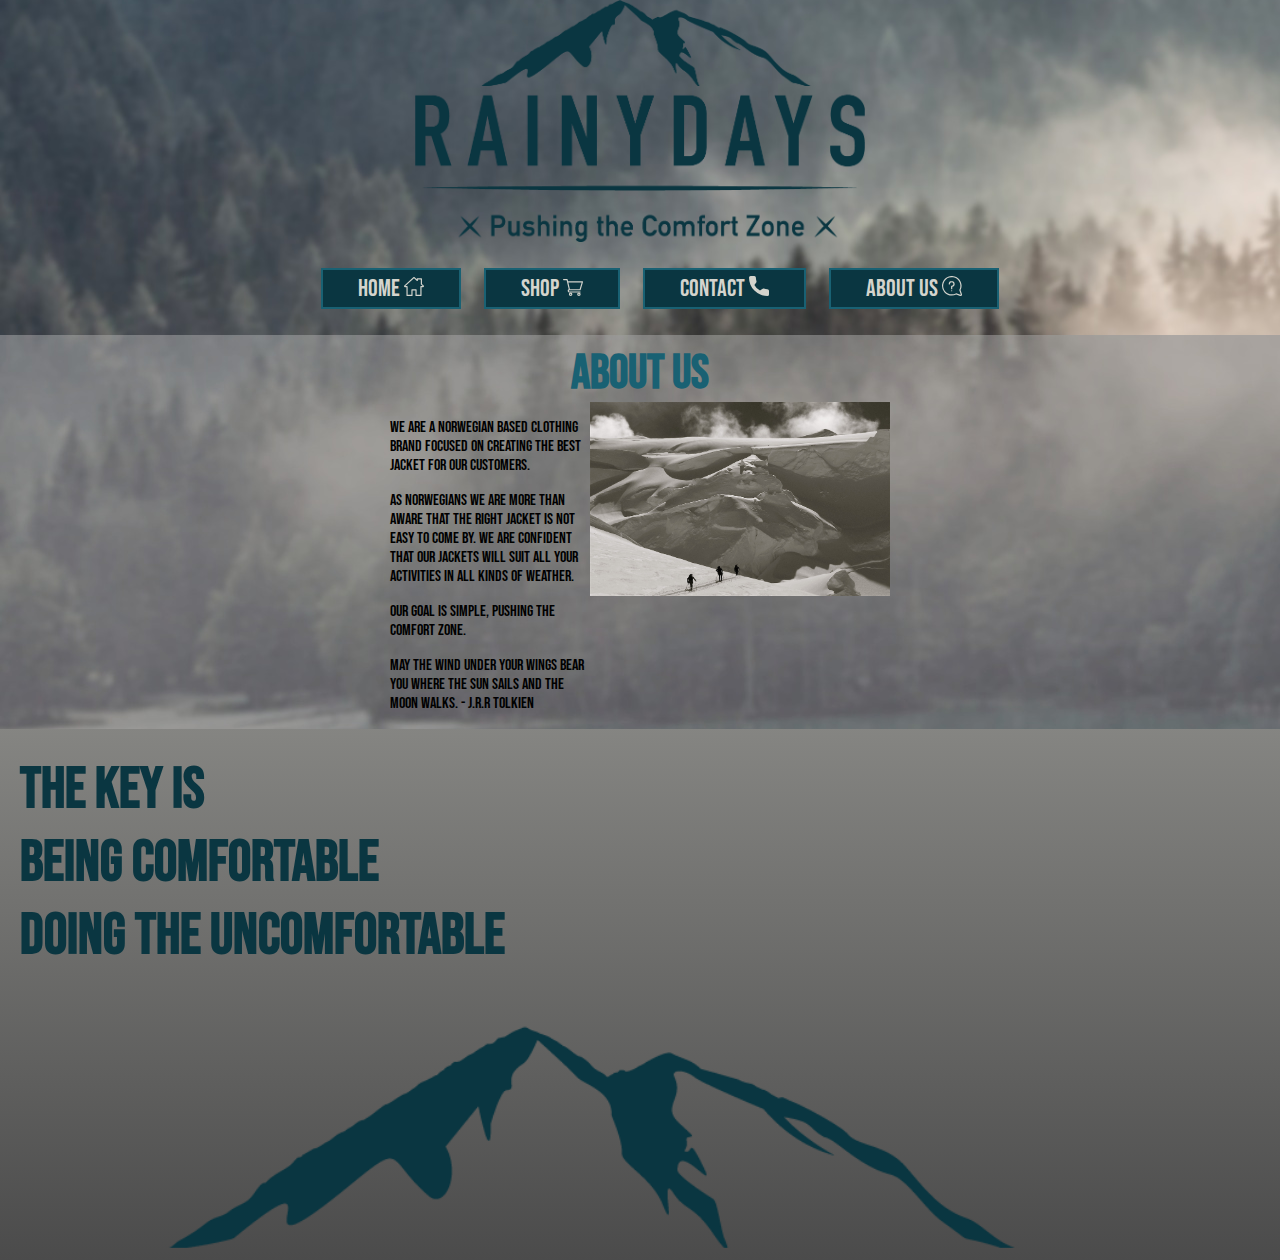
==== about.html @ 0f5a681a "checkoutpage, contactpage html almost complete" ====
<!DOCTYPE html>
<html lang="en">

<head>
  <title>Rainydays About us</title>
  <meta name="viewport" content="width=device-width, initial-scale=1.0">
  <meta name="description" content="About Rainydays">
  <link rel="preconnect" href="https://fonts.googleapis.com">
  <link rel="preconnect" href="https://fonts.gstatic.com" crossorigin>
  <link href="https://fonts.googleapis.com/css2?family=Bebas+Neue&display=swap" rel="stylesheet">
  <link href="../css/styles.css" rel="stylesheet">
</head>

<body>
  <header>
    <div class="logo_container">
      <img class="logo" src="images/RainyDays_Logo.png" alt="Rainydayslogo">
      <nav>
        <ul>
          <li><a href="index.html">Home <img class="home_icon icon" src="icons/Group_44.svg" alt="home icon"></a></li>
          <li><a href="shop.html">Shop <img class="shop_icon icon" src="icons/shopping-cart.svg" alt="shop icon"></a></li>
          <li><a href="contact.html">Contact <img class="contact_icon icon" src="icons/call.svg" alt="contact icon"></a></li>
          <li><a href="about.html">About Us <img class="about_icon icon" src="icons/question.svg" alt="about us icon"></a></li>
        </ul>
      </nav>
    </div>
  </header>

  <main class="main_about main_shop">
    <h1 id="about_h1">About us</h1>
    <section class="about_container">
        <div class="about_1">
          <p>We are a Norwegian
          based clothing brand
          focused on creating the
          best jacket for our
          customers.</p>
          <p>As Norwegians we are
          more than aware that the right jacket is
          not easy to come by. We are confident
          that our jackets will suit all your activities
          in all kinds of weather.</p>
          <p>Our goal is simple,
          Pushing the comfort zone.</p>
          <p>May the wind under your wings
          bear you where the sun sails
          and the moon walks. - J.R.R Tolkien</p>
        </div>
      <div class="about_2"><img src="./images/threeskiiers.jpg" alt="Skiiers on a snowy mountain"></div>
    </section>
  </main>

  <footer class="footer_checkout">
    <section>
      <div class="quotes_footer quotes_shop">
        <h2>The <span class="key">key</span> is</h2>
        <h2>being <span class="comfortable">comfortable</span></h2>
        <h2>doing the <span class="uncomfortable">uncomfortable</span></h2>
      </div>
    </section>
    <img class="footer_logo" src="images/logo_mountain.png" alt="Mountain from rainydays logo">
  </footer>
</body>

</html>
---- css/styles.css ----
html,
body {
  max-width: 100%;
}

body {
  font-family: "Bebas neue", Verdana, Geneva, Tahoma, sans-serif;
  margin: 0;
}

.top_container img {
  width: 100%;
}

/* color styling */

body {
  background: linear-gradient(#d4d4cd, #4b4b4b);
}
/* HEADER */

header {
  background-image: url(../images/frontpagebackground.jpg);
  background-position-y: -1020px;
}

.logo_container {
  display: flex;
  justify-content: center;
  text-align: center;
  flex-direction: column;
}

.logo {
  width: 450px;
  margin: 0 auto;
}

/* MAIN */
.main_home {
  display: grid;
  grid-template-columns: 1fr 1fr;
}

nav li {
  display: inline-block;
  padding: 4px 35px 4px 35px;
  background-color: #0a3641;
  border: 2px solid;
  color: #196173;
  margin: 10px;
  font-size: 1.5em;
}

a {
  text-decoration: none;
  color: #d4d4cd;
}

.icon {
  width: 20px;
  height: auto;
}

.top_container {
  display: flex;
  width: 100%;
}

.top_container div {
  display: flex;
  justify-content: center;
  flex-wrap: wrap;
  border: 2px solid #196173;
}

#yellowjacket {
  border-left: 2px solid #196173;
  border-right: 1px solid #196173;
  border-top: 2px solid #196173;
  border-bottom: 2px solid #196173;
  box-sizing: border-box;
}

#brownjacket {
  border-left: 1px solid #196173;
  border-right: 2px solid #196173;
  border-top: 2px solid #196173;
  border-bottom: 1px solid #196173;
  box-sizing: border-box;
}

/* QUOTES */

.quotes {
  flex-direction: column;
  text-align: left;
  border-right: 1px solid #196173;
  border-bottom: 2px solid #196173;
  border-left: 2px solid #196173;
  background: linear-gradient(to right, #d4d4cd, #808080);
}

.quotes h1 {
  color: #0a3641;
  margin-left: 20px;
  line-height: 30px;
  font-size: 4vw;
}

.news_container {
  text-align: center;
  padding: 60px 20px;
  font-size: 4vw;
  border-left: 1px solid #196173;
  border-right: 2px solid #196173;
  border-top: 1px solid #196173;
  border-bottom: 2px solid #196173;
  background: linear-gradient(to left, #d4d4cd, #808080);
}

.news_container a {
  color: #0a3641;
}

.blue_shop_icon {
  width: 3.2vw;
  margin-left: 10px;
}

/* Quotes Footer */

.quotes_footer {
  font-size: 3vw;
  line-height: 25px;
  margin-left: 20px;
  text-align: left;
  color: #0a3641;
}

/* INSTAGRAM */

.instagram_container {
  display: flex;
  flex-wrap: wrap;
  max-height: 10px;
  margin-top: 30px;
}

.instagram_item {
  width: 10vw;
  height: auto;
  border: #196173 solid 2px;
  flex: 1;
  margin: 10px 10px 0px 10px;
}

figure {
  margin: 0px;
  padding: 0px;
}

.instagram_container > * {
}

.instagram_text {
  color: #d4d4cd;
  font-size: 3vw;
  padding-left: 10px;
}

.instagram_icon {
  width: 2vw;
  height: auto;
}

/* FOOTER */

footer {
  display: flex;
  flex-direction: column;
}

.footer_logo {
  width: 90vw;
  align-items: center;
  justify-content: center;
}

/* SHOP PAGE ****************************************************************************************************************************************/

.products {
  display: flex;
  align-items: center;
  justify-content: center;
  margin: 0px 50px 50px 0px;
  flex-wrap: wrap;
  padding-top: 50px;
}

.product {
  border: 2px solid #196173;
  margin-right: 50px;
  margin-left: 50px;
}

.product_price {
  margin-left: 50px;
  background-color: #196173;
  padding-top: 10px;
  margin-top: -40px;
  margin-right: 50px;
  color: #d4d4cd;
}

.product_price h3 {
  margin-left: 4px;
  font-weight: 400;
  font-size: 1.5em;
}

.price {
  float: right;
  margin-right: 4px;
}

.main_shop {
  background-image: url(../images/frontpagebackground2.jpg);
  background-repeat: no-repeat;
  background-position-y: -1355px;
}

/* Product Specific page ********************************************************************************/

.cta {
  background-color: #196173;
  color: #d4d4cd;
  padding: 10px 20px;
  border-radius: 30px;
  font-size: 1em;
  font-weight: bold;
  font-family: tahoma;
  text-transform: uppercase;
  margin-top: 360px;
  margin-left: -30px;
}

/* Checkout Page ****************************************************************************************/

#checkout_h1 {
  padding-top: 10px;
  font-size: 3em;
}

#checkout_h2 {
  display: flex;
  align-items: center;
  font-weight: 400;
  font-size: 1.7em;
}

.main_checkout h1 {
  display: flex;
  margin: 0 auto;
  align-items: center;
  justify-content: center;
}

.main_checkout {
  color: #d4d4cd;
  height: 500px;
}

.checkout_container {
  display: flex;
  justify-content: center;
  flex-wrap: wrap;
}

.checkout_container > * {
  margin-right: 40px;
}

.checkout_info {
  border: 2px solid #196173;
  width: 250px;
  height: 200px;
  margin-top: 71.2px;
}

.checkout_info p {
  margin-left: 10px;
  text-align: left;
}

.form1 {
  border: 2px solid #196173;
  display: flex;
  flex-direction: column;
  padding: 10px;
}

.form_container {
  flex-direction: column;
  display: flex;
  align-items: center;
  margin-top: -10px;
}

.cta_checkout {
  background-color: #196173;
  color: #d4d4cd;
  padding: 10px 20px;
  border-radius: 30px;
  font-size: 1em;
  font-weight: bold;
  font-family: tahoma;
  text-transform: uppercase;
  text-align: center;
  justify-self: start;
}

.product_container {
  display: grid;
  grid-template-rows: 1fr auto;
}

.checkout_product {
  display: flex;
  height: 200px;
  border: 2px solid #196173;
  margin-top: 71.2px;
}

/* CHECKOUT SUCCESS PAGE *******************************************************************************************************************************************************/

.main_checkout_success {
  margin-bottom: 20px;
  height: 620px;
  color: #196173;
}

.checkout_text_container {
  display: flex;
  flex-direction: column;
  align-items: center;
  padding-top: 20px;
}

.success_container {
  display: flex;
  flex-direction: row;
  justify-content: center;
}

.product_success {
  display: flex;
  height: 200px;
  border: 2px solid #196173;
  margin-right: 50px;
}

.info_success {
  border: 2px solid #196173;
  width: 250px;
  height: 200px;
}

/* CONTACT-US PAGE *******************************************************************************************************************************************************/

.main_contact {
  height: 500px;
}

#contact_h1 {
  display: flex;
  justify-content: center;
  margin: 0;
  padding-top: 10px;
  font-size: 3em;
  color: #196173;
}

.contact_info_container {
  display: flex;
  flex-direction: row;
  border: 2px solid #196173;
  color: #196173;
  width: 300px;
  height: auto;
}

.contact_container {
  display: flex;
  align-items: center;
  flex-direction: column;
}

.icon_contact {
  display: flex;
  flex-direction: column;
  padding-right: 10px;
  padding-left: 10px;
}

.icon_contact img {
  width: 22px;
  height: auto;
}

.icon_pin {
  margin-top: 38px;
}

.icon_mail {
  margin-top: 17px;
}

.icon_caller {
  margin-top: 10px;
}

.form_contact {
  display: flex;
  flex-direction: column;
  flex: 0;
  width: 300px;
  height: auto;
  color: #196173;
  padding-top: 10px;

}

/* ABOUT-US PAGE *******************************************************************************************************************************************************/

#about_h1 {
  display: flex;
  justify-content: center;
  margin: 0;
  padding-top: 10px;
  font-size: 3em;
  color: #196173;
}

.about_container {
  display: flex;
  justify-content: center;
  width: 500px;
  height: auto;
  margin: 0 auto;
}

.about_1 {
  padding-top: 0;

}

.about_2 {

}

.about_2 img {
  width: 300px;
  height: auto;
}
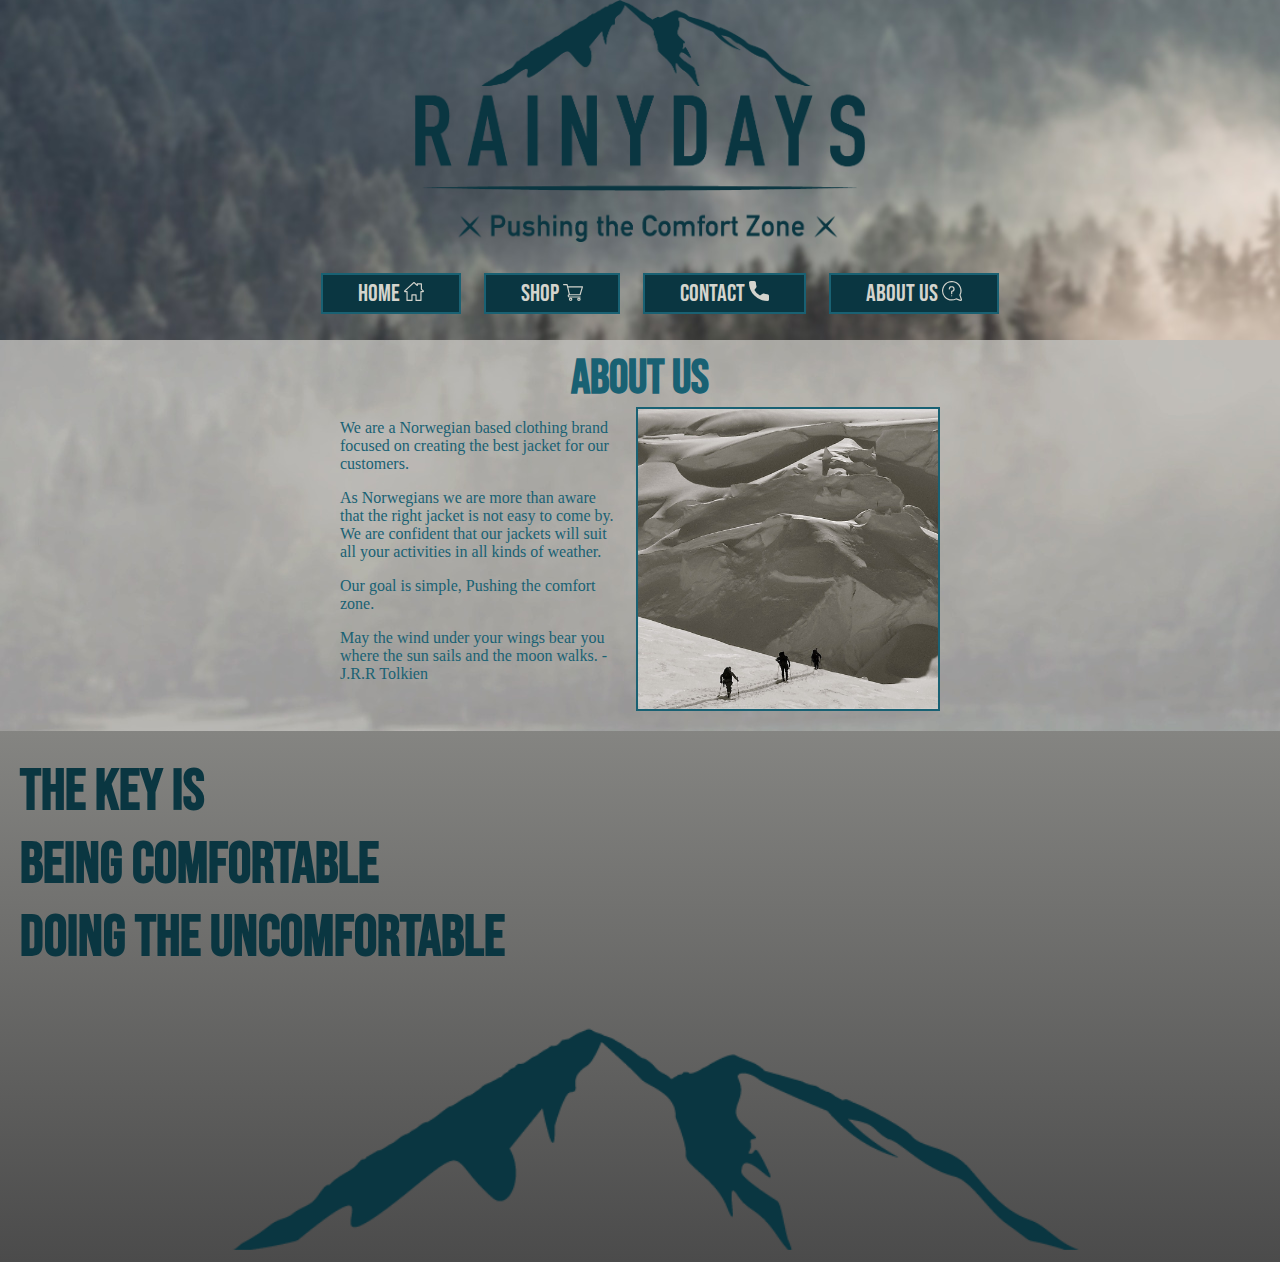
==== commit 41379cee: "Added link to logo in header" ====
--- a/about.html
+++ b/about.html
@@ -14,7 +14,7 @@
 <body>
   <header>
     <div class="logo_container">
-      <img class="logo" src="images/RainyDays_Logo.png" alt="Rainydayslogo">
+      <a href="/index.html"><img class="logo" src="images/RainyDays_Logo.png" alt="Rainydayslogo"></a>
       <nav>
         <ul>
           <li><a href="index.html">Home <img class="home_icon icon" src="icons/Group_44.svg" alt="home icon"></a></li>
--- a/css/styles.css
+++ b/css/styles.css
@@ -185,6 +185,7 @@
   width: 90vw;
   align-items: center;
   justify-content: center;
+  margin: 0 auto;
 }
 
 /* SHOP PAGE ****************************************************************************************************************************************/
@@ -225,7 +226,7 @@
 }
 
 .main_shop {
-  background-image: url(../images/frontpagebackground2.jpg);
+  background-image: url(../images/frontpagebackground3.jpg);
   background-repeat: no-repeat;
   background-position-y: -1355px;
 }
@@ -267,14 +268,13 @@
 }
 
 .main_checkout {
-  color: #d4d4cd;
-  height: 500px;
+  color: #196173;
+  height: 530px;
 }
 
 .checkout_container {
   display: flex;
   justify-content: center;
-  flex-wrap: wrap;
 }
 
 .checkout_container > * {
@@ -318,11 +318,7 @@
   text-transform: uppercase;
   text-align: center;
   justify-self: start;
-}
-
-.product_container {
-  display: grid;
-  grid-template-rows: 1fr auto;
+  margin-top: 10px;
 }
 
 .checkout_product {
@@ -330,21 +326,45 @@
   height: 200px;
   border: 2px solid #196173;
   margin-top: 71.2px;
-}
-
+  margin-right: 20px;
+}
+
+.checkout_bottom_container {
+  display: flex;
+}
 /* CHECKOUT SUCCESS PAGE *******************************************************************************************************************************************************/
 
 .main_checkout_success {
   margin-bottom: 20px;
-  height: 620px;
-  color: #196173;
+  height: 600px;
+  color: #196173;
+  padding-top: 10px;
+  padding-bottom: 5px;
+}
+
+.success_border {
+  border: 2px solid #196173;
+  height: auto;
+  margin: 0 auto;
+  padding-bottom: 10px;
+}
+
+#success_h1 {
+  font-size: 3em;
+  margin: 0;
 }
 
 .checkout_text_container {
   display: flex;
   flex-direction: column;
   align-items: center;
-  padding-top: 20px;
+  padding-top: 30px;
+}
+
+.checkout_text_container p {
+  font-size: 1.2em;
+  margin: 0;
+  margin-bottom: 20px;
 }
 
 .success_container {
@@ -366,10 +386,15 @@
   height: 200px;
 }
 
+.info_success p {
+  margin-left: 20px;
+  margin-top: 22px;
+}
+
 /* CONTACT-US PAGE *******************************************************************************************************************************************************/
 
 .main_contact {
-  height: 500px;
+  height: 600px;
 }
 
 #contact_h1 {
@@ -386,7 +411,7 @@
   flex-direction: row;
   border: 2px solid #196173;
   color: #196173;
-  width: 300px;
+  width: 350px;
   height: auto;
 }
 
@@ -424,11 +449,35 @@
   display: flex;
   flex-direction: column;
   flex: 0;
-  width: 300px;
+  width: 350px;
   height: auto;
   color: #196173;
   padding-top: 10px;
-
+  font-size: 1.5em;
+}
+
+textarea,
+input {
+  resize: none;
+  background: transparent;
+  border: 2px solid #196173;
+}
+
+#message {
+  width: auto;
+  height: 100px;
+}
+
+.cta_contact {
+  background-color: #196173;
+  color: #d4d4cd;
+  border-radius: 30px;
+  font-size: 0.8em;
+  font-weight: bold;
+  font-family: tahoma;
+  text-transform: uppercase;
+  text-align: center;
+  margin-top: 10px;
 }
 
 /* ABOUT-US PAGE *******************************************************************************************************************************************************/
@@ -445,22 +494,59 @@
 .about_container {
   display: flex;
   justify-content: center;
-  width: 500px;
+  width: 600px;
   height: auto;
   margin: 0 auto;
+  align-items: center;
+  padding-bottom: 20px;
 }
 
 .about_1 {
-  padding-top: 0;
-
+  margin-right: 10px;
+}
+
+.about_1 p {
+  margin-top: 0px;
+  font-family: tahoma;
+  font-weight: 400;
+  color: #196173;
 }
 
 .about_2 {
-
+  margin-left: 10px;
 }
 
 .about_2 img {
+  display: flex;
   width: 300px;
   height: auto;
-}
-
+  border: 2px solid #196173;
+}
+
+/* MEDIA QUERYS *******************************************************************************************************************************************************/
+
+@media (max-width: 860px) {
+  main,
+  .main_shop,
+  header {
+    background-image: none;
+  }
+}
+
+@media (max-width: 800px) {
+  .checkout_product {
+    height: 100px;
+  }
+
+  .checkout_bottom_container {
+    flex-direction: column;
+  }
+
+  .checkout_info {
+    margin-top: 10px;
+    width: 200px;
+  }
+  .checkout_container {
+    padding-left: 30px;
+  }
+}
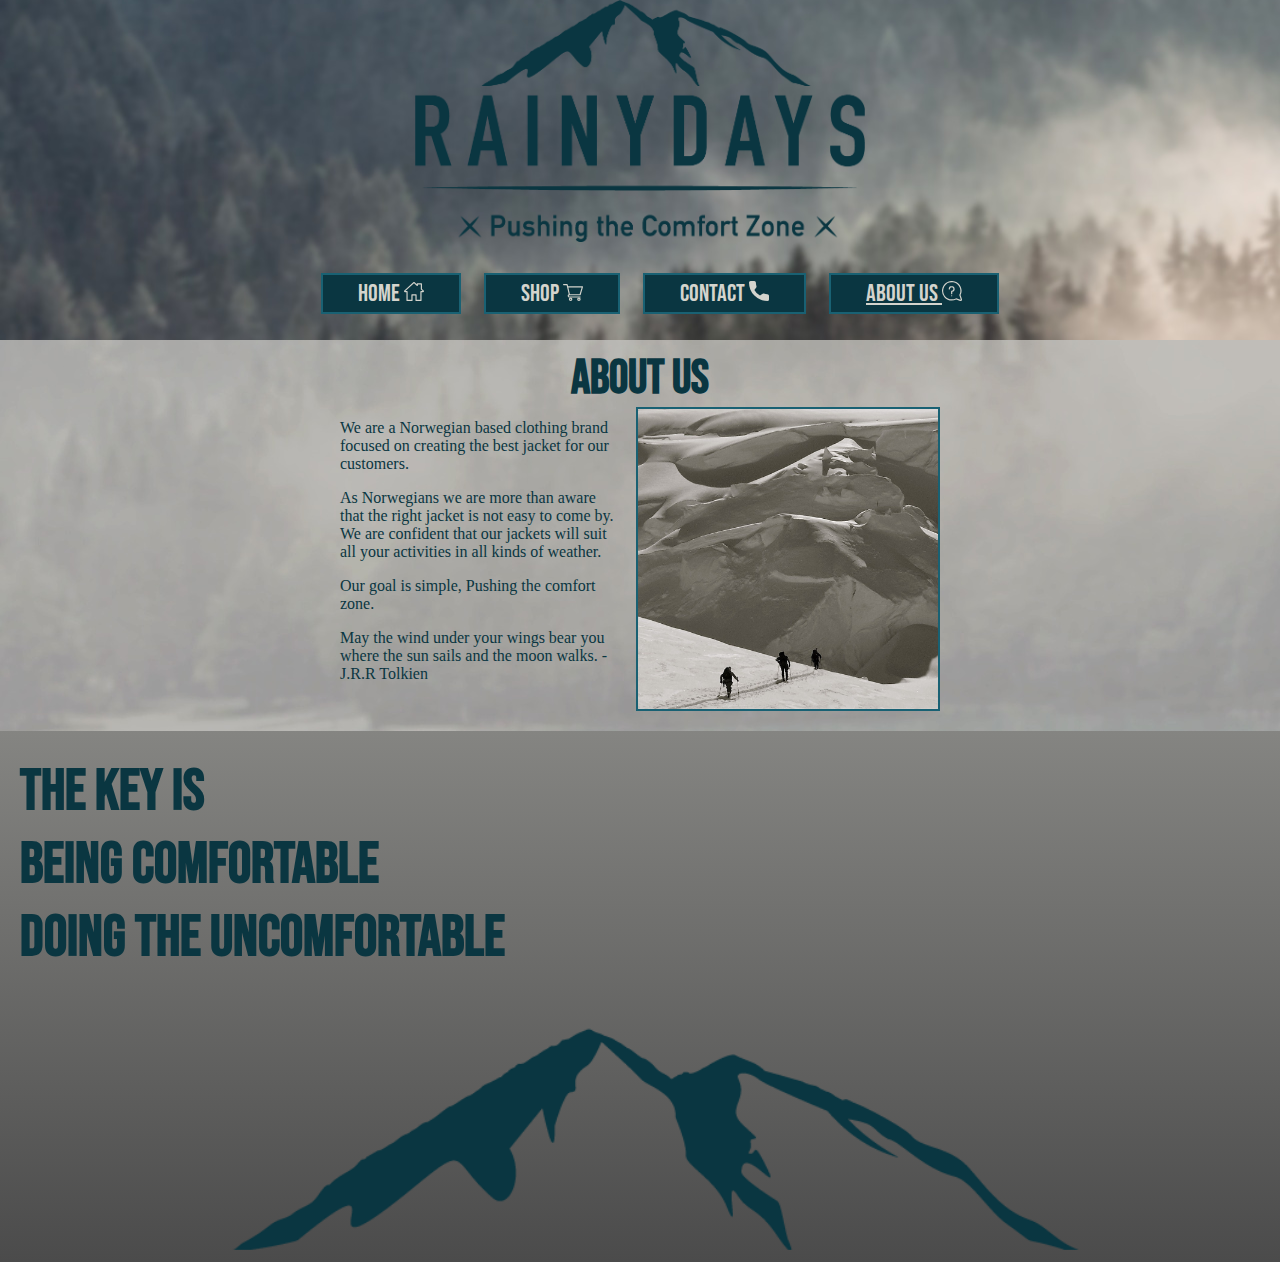
==== commit 11341206: "some styling for WCAG, added active class to NAV" ====
--- a/about.html
+++ b/about.html
@@ -2,7 +2,7 @@
 <html lang="en">
 
 <head>
-  <title>Rainydays About us</title>
+  <title>Rainydays | About</title>
   <meta name="viewport" content="width=device-width, initial-scale=1.0">
   <meta name="description" content="About Rainydays">
   <link rel="preconnect" href="https://fonts.googleapis.com">
@@ -20,7 +20,7 @@
           <li><a href="index.html">Home <img class="home_icon icon" src="icons/Group_44.svg" alt="home icon"></a></li>
           <li><a href="shop.html">Shop <img class="shop_icon icon" src="icons/shopping-cart.svg" alt="shop icon"></a></li>
           <li><a href="contact.html">Contact <img class="contact_icon icon" src="icons/call.svg" alt="contact icon"></a></li>
-          <li><a href="about.html">About Us <img class="about_icon icon" src="icons/question.svg" alt="about us icon"></a></li>
+          <li><a class="active" href="about.html">About Us <img class="about_icon icon" src="icons/question.svg" alt="about us icon"></a></li>
         </ul>
       </nav>
     </div>
--- a/css/styles.css
+++ b/css/styles.css
@@ -46,10 +46,14 @@
   display: inline-block;
   padding: 4px 35px 4px 35px;
   background-color: #0a3641;
-  border: 2px solid;
-  color: #196173;
+  border: 2px solid #196173;
+  color: #0a3641;
   margin: 10px;
   font-size: 1.5em;
+}
+
+.active {
+  text-decoration: underline;
 }
 
 a {
@@ -98,13 +102,13 @@
   border-right: 1px solid #196173;
   border-bottom: 2px solid #196173;
   border-left: 2px solid #196173;
-  background: linear-gradient(to right, #d4d4cd, #808080);
+  background: linear-gradient(to right, #d4d4cd, #c5c5bf, #808080);
 }
 
 .quotes h1 {
   color: #0a3641;
   margin-left: 20px;
-  line-height: 30px;
+  line-height: 90px;
   font-size: 4vw;
 }
 
@@ -123,9 +127,17 @@
   color: #0a3641;
 }
 
+.news_link {
+  display: flex;
+  justify-content: center;
+  align-items: center;
+  padding-top: 30px;
+}
+
 .blue_shop_icon {
   width: 3.2vw;
   margin-left: 10px;
+  margin-bottom: 6px;
 }
 
 /* Quotes Footer */
@@ -200,14 +212,14 @@
 }
 
 .product {
-  border: 2px solid #196173;
+  border: 2px solid #0a3641;
   margin-right: 50px;
   margin-left: 50px;
 }
 
 .product_price {
   margin-left: 50px;
-  background-color: #196173;
+  background-color: #0a3641;
   padding-top: 10px;
   margin-top: -40px;
   margin-right: 50px;
@@ -233,8 +245,23 @@
 
 /* Product Specific page ********************************************************************************/
 
+.products {
+  display: flex;
+  flex-direction: row;
+}
+
+.product_text {
+  display: flex;
+  width: 150px;
+  text-align: left;
+  font-family: futura-pt, sans-serif;
+  font-weight: 800;
+  color: #0a3641;
+  margin-top: 200px;
+}
+
 .cta {
-  background-color: #196173;
+  background-color: #0a3641;
   color: #d4d4cd;
   padding: 10px 20px;
   border-radius: 30px;
@@ -242,8 +269,9 @@
   font-weight: bold;
   font-family: tahoma;
   text-transform: uppercase;
-  margin-top: 360px;
-  margin-left: -30px;
+  margin-top: auto;
+  margin-bottom: 25px;
+  margin-left: -150px;
 }
 
 /* Checkout Page ****************************************************************************************/
@@ -268,7 +296,7 @@
 }
 
 .main_checkout {
-  color: #196173;
+  color: #0a3641;
   height: 530px;
 }
 
@@ -282,7 +310,7 @@
 }
 
 .checkout_info {
-  border: 2px solid #196173;
+  border: 2px solid #0a3641;
   width: 250px;
   height: 200px;
   margin-top: 71.2px;
@@ -294,7 +322,7 @@
 }
 
 .form1 {
-  border: 2px solid #196173;
+  border: 2px solid #0a3641;
   display: flex;
   flex-direction: column;
   padding: 10px;
@@ -308,7 +336,7 @@
 }
 
 .cta_checkout {
-  background-color: #196173;
+  background-color: #0a3641;
   color: #d4d4cd;
   padding: 10px 20px;
   border-radius: 30px;
@@ -324,7 +352,7 @@
 .checkout_product {
   display: flex;
   height: 200px;
-  border: 2px solid #196173;
+  border: 2px solid #0a3641;
   margin-top: 71.2px;
   margin-right: 20px;
 }
@@ -337,13 +365,13 @@
 .main_checkout_success {
   margin-bottom: 20px;
   height: 600px;
-  color: #196173;
+  color: #0a3641;
   padding-top: 10px;
   padding-bottom: 5px;
 }
 
 .success_border {
-  border: 2px solid #196173;
+  border: 2px solid #0a3641;
   height: auto;
   margin: 0 auto;
   padding-bottom: 10px;
@@ -376,12 +404,12 @@
 .product_success {
   display: flex;
   height: 200px;
-  border: 2px solid #196173;
+  border: 2px solid #0a3641;
   margin-right: 50px;
 }
 
 .info_success {
-  border: 2px solid #196173;
+  border: 2px solid #0a3641;
   width: 250px;
   height: 200px;
 }
@@ -403,14 +431,14 @@
   margin: 0;
   padding-top: 10px;
   font-size: 3em;
-  color: #196173;
+  color: #0a3641;
 }
 
 .contact_info_container {
   display: flex;
   flex-direction: row;
-  border: 2px solid #196173;
-  color: #196173;
+  border: 2px solid #0a3641;
+  color: #0a3641;
   width: 350px;
   height: auto;
 }
@@ -451,7 +479,7 @@
   flex: 0;
   width: 350px;
   height: auto;
-  color: #196173;
+  color: #0a3641;
   padding-top: 10px;
   font-size: 1.5em;
 }
@@ -460,7 +488,7 @@
 input {
   resize: none;
   background: transparent;
-  border: 2px solid #196173;
+  border: 2px solid #0a3641;
 }
 
 #message {
@@ -469,7 +497,7 @@
 }
 
 .cta_contact {
-  background-color: #196173;
+  background-color: #0a3641;
   color: #d4d4cd;
   border-radius: 30px;
   font-size: 0.8em;
@@ -488,7 +516,7 @@
   margin: 0;
   padding-top: 10px;
   font-size: 3em;
-  color: #196173;
+  color: #0a3641;
 }
 
 .about_container {
@@ -509,7 +537,7 @@
   margin-top: 0px;
   font-family: tahoma;
   font-weight: 400;
-  color: #196173;
+  color: #0a3641;
 }
 
 .about_2 {
@@ -524,6 +552,8 @@
 }
 
 /* MEDIA QUERYS *******************************************************************************************************************************************************/
+@media (min-width: 861px) {
+}
 
 @media (max-width: 860px) {
   main,
@@ -531,6 +561,58 @@
   header {
     background-image: none;
   }
+
+  #yellowjacket {
+    display: none;
+  }
+
+  .main_home {
+    grid-template-columns: 1fr;
+  }
+
+  .news_container {
+    display: none;
+  }
+
+  .quotes {
+    border: none;
+    background: none;
+    margin-top: 10px;
+  }
+
+  .quotes h1 {
+    font-size: 3em;
+  }
+
+  .quotes_footer {
+    visibility: hidden;
+  }
+
+  .main_home {
+    height: 700px;
+  }
+
+  .instagram_container {
+    flex-wrap: none;
+    justify-content: center;
+    margin-top: -200px;
+  }
+
+  .instagram_item {
+    width: 100px;
+  }
+
+  .instagram_text {
+    font-size: 2em;
+  }
+
+  ul {
+    padding-left: 0;
+  }
+
+  .success_border {
+    background: linear-gradient(#d4d4cd, #c5c5bf, #808080);
+  }
 }
 
 @media (max-width: 800px) {
@@ -549,4 +631,73 @@
   .checkout_container {
     padding-left: 30px;
   }
-}
+
+  .products {
+    margin: 0 auto;
+  }
+}
+
+@media (max-width: 702px) {
+  .contact_ul {
+    margin-left: 10px;
+  }
+}
+
+@media (max-width: 605px) {
+  .product_text {
+    margin-top: 0px;
+    color: #d4d4cd;
+  }
+
+  .cta {
+    margin: 0px;
+  }
+
+  .contact_ul {
+    margin-left: 20px;
+  }
+
+  .about_container {
+    flex-direction: column;
+    max-width: 100%;
+    height: auto;
+  }
+
+  .about_2 img {
+    max-width: 100%;
+    height: auto;
+  }
+
+  .about_1 {
+    padding: 10px;
+  }
+
+  .logo {
+    width: 100%;
+    height: auto;
+    margin: 0 auto;
+  }
+
+  .quotes h1 {
+    line-height: 40px;
+  }
+}
+
+@media (max-width: 460px) {
+  #success_h1 {
+    text-align: center;
+  }
+
+  .checkout_text_container p {
+    text-align: center;
+  }
+}
+
+@media (max-width: 405px) {
+  .instagram_text {
+    visibility: hidden;
+  }
+  .quotes h1 {
+    margin-top: -10px;
+  }
+}
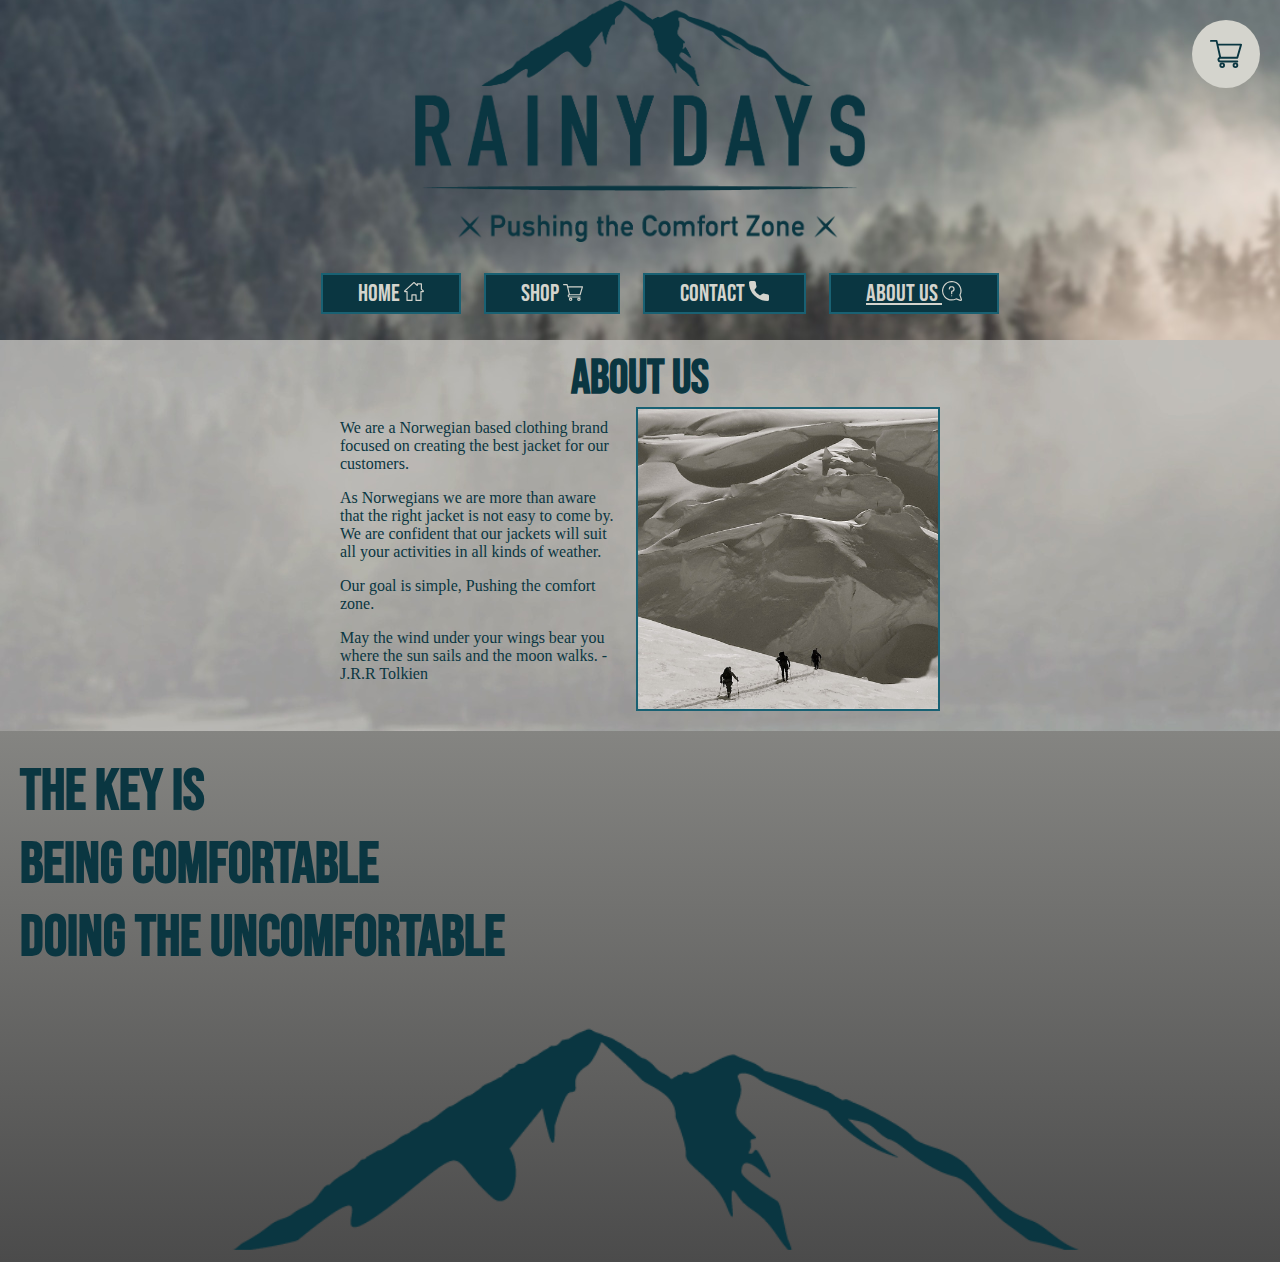
==== commit cca119b8: "cart icon, etc" ====
--- a/about.html
+++ b/about.html
@@ -9,12 +9,25 @@
   <link rel="preconnect" href="https://fonts.gstatic.com" crossorigin>
   <link href="https://fonts.googleapis.com/css2?family=Bebas+Neue&display=swap" rel="stylesheet">
   <link href="../css/styles.css" rel="stylesheet">
+  <!-- Hotjar Tracking Code for https://flamboyant-wing-ee0b42.netlify.app/ -->
+  <script>
+    (function (h, o, t, j, a, r) {
+      h.hj = h.hj || function () { (h.hj.q = h.hj.q || []).push(arguments) };
+      h._hjSettings = { hjid: 2860578, hjsv: 6 };
+      a = o.getElementsByTagName('head')[0];
+      r = o.createElement('script'); r.async = 1;
+      r.src = t + h._hjSettings.hjid + j + h._hjSettings.hjsv;
+      a.appendChild(r);
+    })(window, document, 'https://static.hotjar.com/c/hotjar-', '.js?sv=');
+  </script>
 </head>
 
 <body>
   <header>
     <div class="logo_container">
       <a href="/index.html"><img class="logo" src="images/RainyDays_Logo.png" alt="Rainydayslogo"></a>
+      <a class="cart_link" href="checkout.html"><img class="cart_icon" src="icons/shopping-cart-darkblue.svg"
+          alt="Cart icon"></a>
       <nav>
         <ul>
           <li><a href="index.html">Home <img class="home_icon icon" src="icons/Group_44.svg" alt="home icon"></a></li>
--- a/css/styles.css
+++ b/css/styles.css
@@ -17,7 +17,7 @@
 body {
   background: linear-gradient(#d4d4cd, #4b4b4b);
 }
-/* HEADER */
+/* HEADER ***********************************************************************************************************************/
 
 header {
   background-image: url(../images/frontpagebackground.jpg);
@@ -36,7 +36,26 @@
   margin: 0 auto;
 }
 
-/* MAIN */
+.cart_link {
+  position: absolute;
+  width: 3em;
+  background-color: #d4d4cd;
+  border-radius: 50px;
+  margin: 20px 20px 0px 0px;
+  right: 0;
+  top: 0;
+  padding: 15px 10px;
+}
+
+.cart_icon {
+  width: 2em;
+  padding-top: 5px;
+}
+
+a.cart_link:hover {
+  border: 2px solid #0a3641;
+}
+/* MAIN *************************************************************************************************************************/
 .main_home {
   display: grid;
   grid-template-columns: 1fr 1fr;
@@ -94,7 +113,7 @@
   box-sizing: border-box;
 }
 
-/* QUOTES */
+/* QUOTES ************************************************************************************************************************/
 
 .quotes {
   flex-direction: column;
@@ -140,7 +159,7 @@
   margin-bottom: 6px;
 }
 
-/* Quotes Footer */
+/* Quotes Footer *****************************************************************************************************/
 
 .quotes_footer {
   font-size: 3vw;
@@ -150,7 +169,7 @@
   color: #0a3641;
 }
 
-/* INSTAGRAM */
+/* INSTAGRAM **********************************************************************************************************/
 
 .instagram_container {
   display: flex;
@@ -172,9 +191,6 @@
   padding: 0px;
 }
 
-.instagram_container > * {
-}
-
 .instagram_text {
   color: #d4d4cd;
   font-size: 3vw;
@@ -215,6 +231,18 @@
   border: 2px solid #0a3641;
   margin-right: 50px;
   margin-left: 50px;
+}
+
+.product1:hover {
+  margin-top: -20px;
+}
+
+.product2:hover {
+  margin-top: -20px;
+}
+
+.product3:hover {
+  margin-top: -20px;
 }
 
 .product_price {
@@ -258,6 +286,8 @@
   font-weight: 800;
   color: #0a3641;
   margin-top: 200px;
+  margin-bottom: 20px;
+  flex-direction: column;
 }
 
 .cta {
@@ -274,6 +304,18 @@
   margin-left: -150px;
 }
 
+.cta:hover {
+  border-color: #196173;
+}
+
+.atc {
+  margin-left: 20px;
+  border-color: #0a3641;
+}
+
+.atc:hover {
+  background-color: #0a3641;
+}
 /* Checkout Page ****************************************************************************************/
 
 #checkout_h1 {
@@ -313,7 +355,7 @@
   border: 2px solid #0a3641;
   width: 250px;
   height: 200px;
-  margin-top: 71.2px;
+  margin-top: 81px;
 }
 
 .checkout_info p {
@@ -326,13 +368,14 @@
   display: flex;
   flex-direction: column;
   padding: 10px;
+  padding-right: 20px;
 }
 
 .form_container {
   flex-direction: column;
   display: flex;
   align-items: center;
-  margin-top: -10px;
+  padding: 20p;
 }
 
 .cta_checkout {
@@ -353,12 +396,12 @@
   display: flex;
   height: 200px;
   border: 2px solid #0a3641;
-  margin-top: 71.2px;
   margin-right: 20px;
 }
 
 .checkout_bottom_container {
   display: flex;
+  flex-direction: ;
 }
 /* CHECKOUT SUCCESS PAGE *******************************************************************************************************************************************************/
 
@@ -422,7 +465,7 @@
 /* CONTACT-US PAGE *******************************************************************************************************************************************************/
 
 .main_contact {
-  height: 600px;
+  height: 700px;
 }
 
 #contact_h1 {
@@ -434,19 +477,28 @@
   color: #0a3641;
 }
 
+#messageSuccess {
+  white-space: nowrap;
+  display: none;
+  justify-content: center;
+  margin: 0 auto;
+  align-items: center;
+  padding-top: 10px;
+  font-size: 2.35em;
+  color: #0a3641;
+}
+
 .contact_info_container {
   display: flex;
   flex-direction: row;
   border: 2px solid #0a3641;
   color: #0a3641;
-  width: 350px;
-  height: auto;
+  width: 100%;
 }
 
 .contact_container {
-  display: flex;
-  align-items: center;
-  flex-direction: column;
+  max-width: 350px;
+  margin: 0 auto;
 }
 
 .icon_contact {
@@ -473,39 +525,43 @@
   margin-top: 10px;
 }
 
+.contactContainer {
+  margin: 0 auto;
+  max-width: 350px;
+}
+
 .form_contact {
-  display: flex;
-  flex-direction: column;
-  flex: 0;
-  width: 350px;
-  height: auto;
   color: #0a3641;
   padding-top: 10px;
-  font-size: 1.5em;
 }
 
 textarea,
 input {
-  resize: none;
+  width: 100%;
   background: transparent;
   border: 2px solid #0a3641;
 }
 
 #message {
-  width: auto;
-  height: 100px;
+  max-height: 100px;
 }
 
 .cta_contact {
   background-color: #0a3641;
   color: #d4d4cd;
   border-radius: 30px;
-  font-size: 0.8em;
+  font-size: 1em;
+  padding: 5px 40px;
   font-weight: bold;
   font-family: tahoma;
   text-transform: uppercase;
-  text-align: center;
   margin-top: 10px;
+}
+
+.formError {
+  color: rgb(156, 55, 55);
+  display: none;
+  font-size: 1em;
 }
 
 /* ABOUT-US PAGE *******************************************************************************************************************************************************/
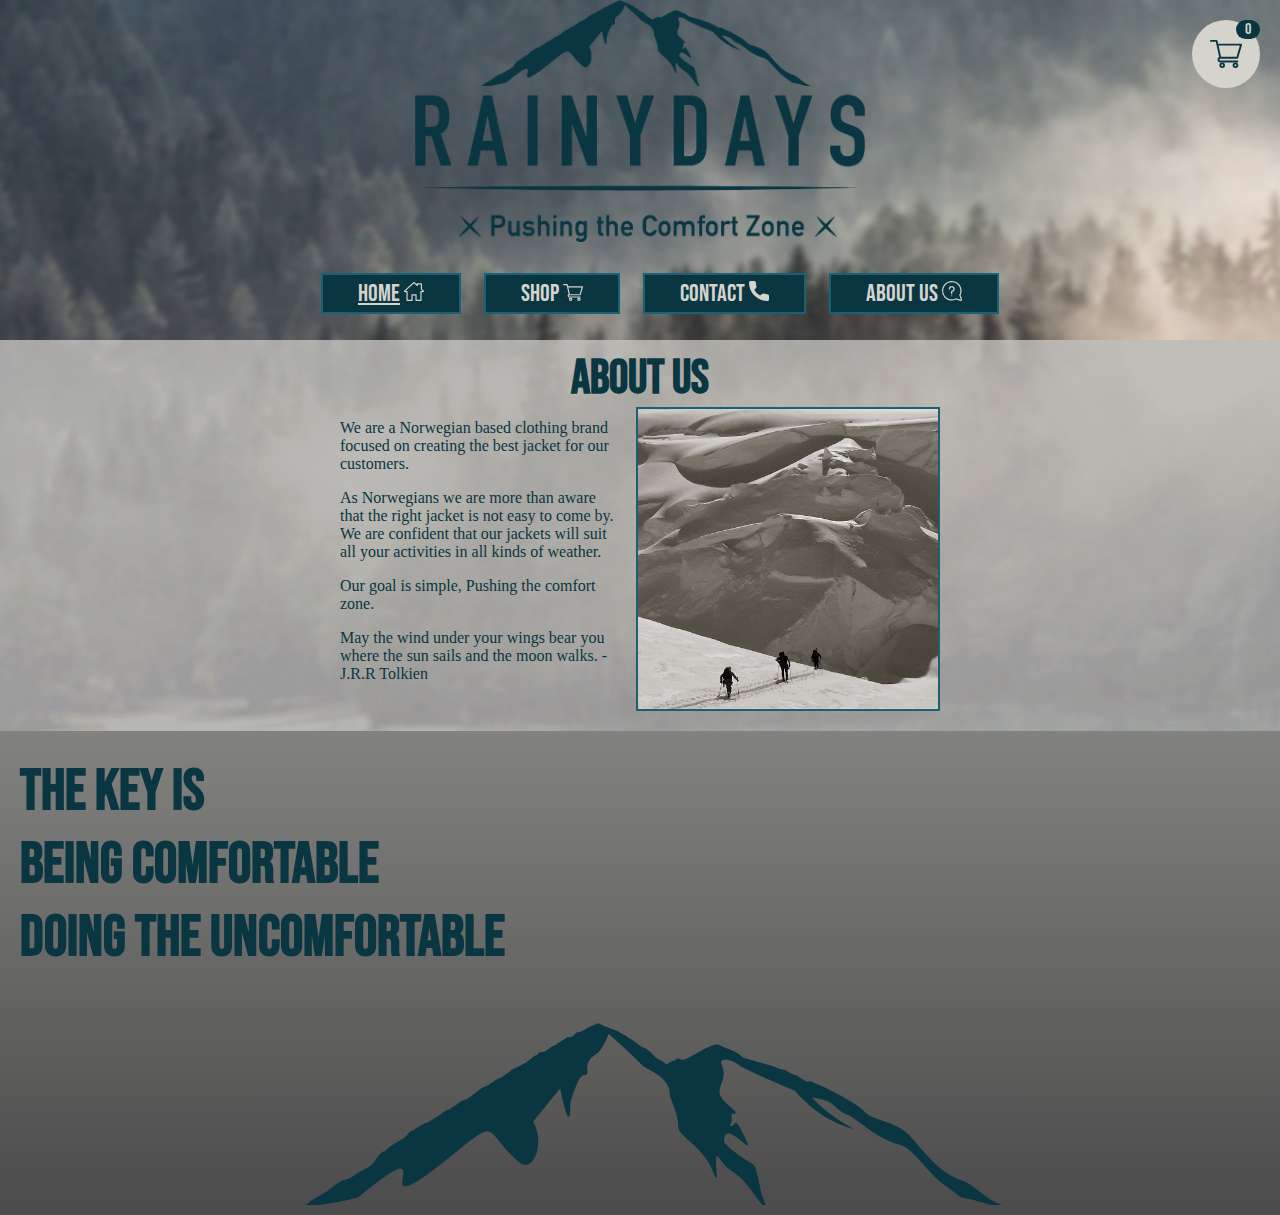
==== commit baaaae30: "javascript verification, hamburger menu, styling, some resizing" ====
--- a/about.html
+++ b/about.html
@@ -28,16 +28,24 @@
       <a href="/index.html"><img class="logo" src="images/RainyDays_Logo.png" alt="Rainydayslogo"></a>
       <a class="cart_link" href="checkout.html"><img class="cart_icon" src="icons/shopping-cart-darkblue.svg"
           alt="Cart icon"></a>
-      <nav>
-        <ul>
-          <li><a href="index.html">Home <img class="home_icon icon" src="icons/Group_44.svg" alt="home icon"></a></li>
-          <li><a href="shop.html">Shop <img class="shop_icon icon" src="icons/shopping-cart.svg" alt="shop icon"></a></li>
-          <li><a href="contact.html">Contact <img class="contact_icon icon" src="icons/call.svg" alt="contact icon"></a></li>
-          <li><a class="active" href="about.html">About Us <img class="about_icon icon" src="icons/question.svg" alt="about us icon"></a></li>
-        </ul>
-      </nav>
-    </div>
-  </header>
+            <div class="cart_amount">0</div>
+            <label for="hamburger-menu"><img class="hamburger_svg" src="icons/hamburger_menu.svg" alt="hamburgermenu logo"></label>
+            <input type="checkbox" id="hamburger-menu">
+            <div class="nav-container">
+              <nav>
+                <ul>
+                  <li><a class="active" href="index.html">Home</a> <img class="home_icon icon" src="icons/Group_44.svg"
+                      alt="home icon"></li>
+                  <li class="shop_ul"><a href="shop.html">Shop</a> <img class="shop_icon icon" src="icons/shopping-cart.svg"
+                      alt="shop icon"></li>
+                  <li class="contact_ul"><a href="contact.html">Contact</a> <img class="contact_icon icon" src="icons/call.svg"
+                      alt="contact icon"></li>
+                  <li><a href="about.html">About Us</a> <img class="about_icon icon" src="icons/question.svg" alt="about us icon">
+                  </li>
+                </ul>
+              </nav>
+            </div>
+            </header>
 
   <main class="main_about main_shop">
     <h1 id="about_h1">About us</h1>
--- a/css/styles.css
+++ b/css/styles.css
@@ -22,6 +22,7 @@
 header {
   background-image: url(../images/frontpagebackground.jpg);
   background-position-y: -1020px;
+  background-repeat: no-repeat;
 }
 
 .logo_container {
@@ -47,6 +48,18 @@
   padding: 15px 10px;
 }
 
+.cart_amount {
+  position: absolute;
+  width: 1.5em;
+  background-color: #0a3641;
+  color: #d4d4cd;
+  border-radius: 50px;
+  margin: 20px 20px 0px 0px;
+  right: 0;
+  top: 0;
+  padding: -10px;
+}
+
 .cart_icon {
   width: 2em;
   padding-top: 5px;
@@ -55,6 +68,38 @@
 a.cart_link:hover {
   border: 2px solid #0a3641;
 }
+
+.cart_notification {
+  position: absolute;
+  max-width: 80px;
+  background-color: #d4d4cd;
+  right: 5px;
+  top: 90px;
+  padding: 10px;
+  display: none;
+}
+
+.cart_notification p {
+  margin: 0;
+}
+
+.cart_image{
+  max-width: 80px;
+  align-items: center;
+  margin: 0 auto;
+}
+
+/* Hamburger-menu***************************************************/
+
+.hamburger_svg {
+  cursor: pointer;
+  display: none;
+}
+
+#hamburger-menu {
+  display: none;
+}
+
 /* MAIN *************************************************************************************************************************/
 .main_home {
   display: grid;
@@ -153,6 +198,10 @@
   padding-top: 30px;
 }
 
+.news_link:hover {
+  margin-top: -2px;
+}
+
 .blue_shop_icon {
   width: 3.2vw;
   margin-left: 10px;
@@ -210,7 +259,7 @@
 }
 
 .footer_logo {
-  width: 90vw;
+  max-width: 100%;
   align-items: center;
   justify-content: center;
   margin: 0 auto;
@@ -222,7 +271,7 @@
   display: flex;
   align-items: center;
   justify-content: center;
-  margin: 0px 50px 50px 0px;
+  margin: 0px 50px 50px 50px;
   flex-wrap: wrap;
   padding-top: 50px;
 }
@@ -233,15 +282,7 @@
   margin-left: 50px;
 }
 
-.product1:hover {
-  margin-top: -20px;
-}
-
-.product2:hover {
-  margin-top: -20px;
-}
-
-.product3:hover {
+.prod_hover:hover {
   margin-top: -20px;
 }
 
@@ -311,6 +352,7 @@
 .atc {
   margin-left: 20px;
   border-color: #0a3641;
+  cursor: pointer;
 }
 
 .atc:hover {
@@ -339,7 +381,7 @@
 
 .main_checkout {
   color: #0a3641;
-  height: 530px;
+  height: 700px;
 }
 
 .checkout_container {
@@ -499,6 +541,7 @@
 .contact_container {
   max-width: 350px;
   margin: 0 auto;
+  padding: 15px;
 }
 
 .icon_contact {
@@ -556,6 +599,7 @@
   font-family: tahoma;
   text-transform: uppercase;
   margin-top: 10px;
+  cursor: pointer;
 }
 
 .formError {
@@ -618,6 +662,14 @@
     background-image: none;
   }
 
+.cart_link {
+  border: 2px solid #0a3641;
+  }
+
+  .cart_notification {
+  border: 2px solid #0a3641;
+}
+
   #yellowjacket {
     display: none;
   }
@@ -646,6 +698,7 @@
 
   .main_home {
     height: 700px;
+    width: 100%;
   }
 
   .instagram_container {
@@ -690,13 +743,104 @@
 
   .products {
     margin: 0 auto;
+    justify-content: center;
   }
 }
 
 @media (max-width: 702px) {
-  .contact_ul {
-    margin-left: 10px;
-  }
+
+    /*HAMBURGER-MENU*/
+
+  .nav-container {
+    display: none;
+    position: relative;
+    flex:initial;
+  }
+
+  nav {
+    position: absolute;
+    background:#c5c5bf;
+    right: 0;
+    position: fixed;
+    width: 10em;
+    border: 2px solid #0a3641;
+
+  }
+
+  nav li {
+    font-size: 1.5em;
+    padding: 0px 10px;
+    display: block;
+  }
+
+  nav a {
+    margin-left: -40px;
+  }
+
+  #hamburger-menu {
+    display: none;
+  }
+
+  label[for="hamburger-menu"] .hamburger_svg {
+    display: block;
+    float: right;
+  }
+
+  .hamburger_svg {
+    display: block;
+    float: right;
+    width: 2em;
+    padding: 0px 20px 20px 0px;
+  }
+
+  #hamburger-menu:checked ~ .nav-container {
+    display: block;
+
+}
+
+.cart_image{
+  max-width: 40px;
+}
+
+.cart_notification {
+  position: absolute;
+  max-width: 40px;
+  background-color: #d4d4cd;
+  right: 5px;
+  top: 50px;
+  padding: 5px;
+  font-size: .2em;
+}
+
+
+.cart_link {
+  position: absolute;
+  width: 1.7em;
+  background-color: #d4d4cd;
+  border-radius: 50px;
+  margin: 10px 10px 0px 0px;
+  right: 0;
+  top: 0;
+  padding: 7.5px 5px;
+}
+
+.cart_amount {
+  position: absolute;
+  width: 1em;
+  background-color: #0a3641;
+  color: #d4d4cd;
+  border-radius: 50px;
+  margin: 10px 5px 0px 0px;
+  right: 0;
+  top: 0;
+  padding: -20px;
+}
+
+.cart_icon {
+  width: 1em;
+  padding-top: 2.5px;
+}
+
 }
 
 @media (max-width: 605px) {
@@ -709,14 +853,12 @@
     margin: 0px;
   }
 
-  .contact_ul {
-    margin-left: 20px;
-  }
-
   .about_container {
     flex-direction: column;
     max-width: 100%;
     height: auto;
+    margin-right: 15px;
+    width: auto;
   }
 
   .about_2 img {
@@ -729,9 +871,10 @@
   }
 
   .logo {
-    width: 100%;
+    width: 80%;
     height: auto;
-    margin: 0 auto;
+    left: 50%;
+    padding: 10px 20px;
   }
 
   .quotes h1 {
